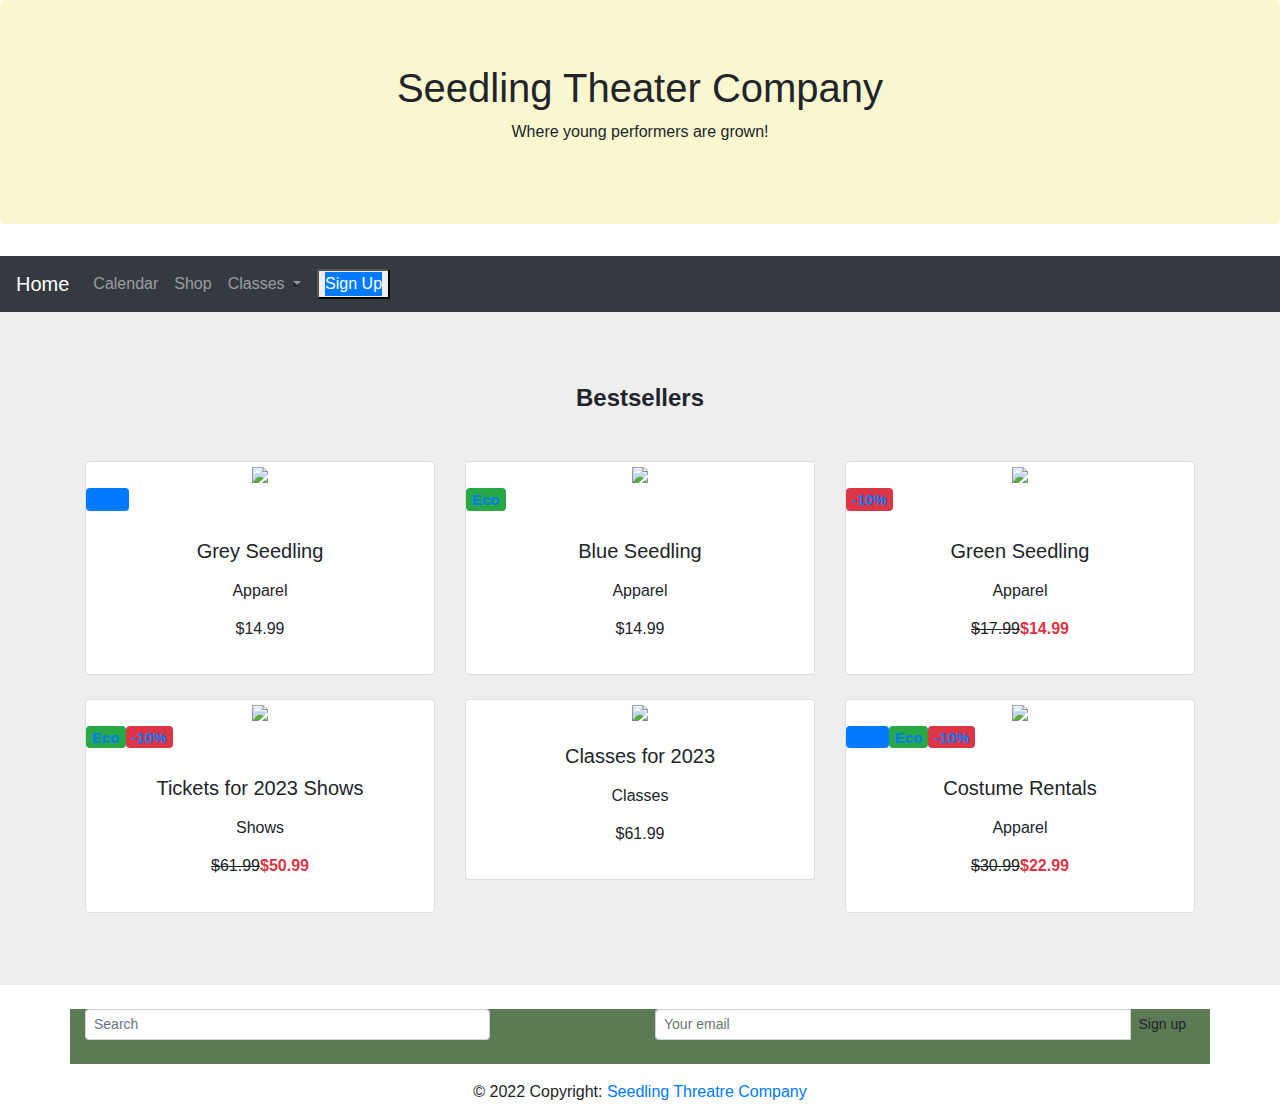
==== shop.html @ 1be5e11b "wedge" ====
<!DOCTYPE HTML>
<html lan="en">
    <head>
        <meta charset="utf-8">
         <meta name="viewport" content="width=device-width, initial-scale=1">
        <link rel="stylesheet" href="../CSS/Seedling_CSS.css">
        <link href="https://fonts.googleapis.com/css2?family=Merriweather:wght@300&display=swap" rel="stylesheet">
         <link rel="stylesheet" href="https://maxcdn.bootstrapcdn.com/bootstrap/4.5.0/css/bootstrap.min.css">
        <script src="https://ajax.googleapis.com/ajax/libs/jquery/3.5.1/jquery.min.js"></script>
        <script src="https://cdnjs.cloudflare.com/ajax/libs/popper.js/1.16.0/umd/popper.min.js"></script>
        <script src="https://maxcdn.bootstrapcdn.com/bootstrap/4.5.0/js/bootstrap.min.js"></script>
    </head>
    
    <body>
          <div class="jumbotron text-center" style="background-color:#F8F7CF">
              <h1> Seedling Theater Company</h1>
              <p> Where young performers are grown!</p></div>
        
                <nav class="navbar navbar-expand-sm bg-dark navbar-dark">
  <a class="navbar-brand" href="index.html">Home</a>

  <ul class="navbar-nav">
    <li class="nav-item">
      <a class="nav-link" href="calendar.html">Calendar</a>
    </li>
    <li class="nav-item">
      <a class="nav-link" href="shop.html">Shop</a>
    </li>

    <li class="nav-item dropdown">
      <a class="nav-link dropdown-toggle" href="#" id="navbardrop" data-toggle="dropdown">
        Classes
      </a>
      <div class="dropdown-menu">
        <a class="dropdown-item" href="classes.html">Acting</a>
        <a class="dropdown-item" href="classes.html">Musical Theatre</a>
        <a class="dropdown-item" href="classes.html">Vocal Perfomance</a>
      </div>
    </li>
  </ul>
        
            <li class="nav-item pl-2 mb-2 mb-md-0">
            <button><a href="#" type="button" class="bttn btn-primary" data-toggle="modal" data-target="#modalRegisterForm">Sign Up</a>              
                </button>
                </li>
       </nav> 
        
        <!--modal Sign In-->
        <div class="modal fade" id="modalRegisterForm" tabindex="-1" role="dialog" aria-labelledby="myModalLabel" aria-hidden="true">
        <div class="modal-dialog" role="document">
            <div class="modal-content">
            
            <div class="modal-header">
                <h5 class="modal-title mx-auto">Sign Up</h5>
                <button type="button" class="close ml-0" data-dismiss="modal" aria-label="close">
                <span aria-hidden="true">&times;</span>
                </button>
            </div>
                
            <div class="modal-body">
                <div class="md-form md-outline">
                <i class="fas fa-user prefix"></i>
                <input type="text" id="modalRegisterForm-name" class="form-control">
                <label data-error="wrong" data-success="right" for="modalRegisterForm-name">Your Name</label>
                </div>
                 <div class="md-form md-outline">
                <i class="fas fa-user prefix"></i>
                <input type="text" id="modalRegisterForm-name" class="form-control">
                <label data-error="wrong" data-success="right" for="modalRegisterForm-email">Your Email</label>
                </div>
                 <div class="md-form md-outline">
                <i class="fas fa-user prefix"></i>
                <input type="text" id="modalRegisterForm-name" class="form-control">
                <label data-error="wrong" data-success="right" for="modalRegisterForm-password">Your Password</label>
                </div>
           </div>
               <div class="modal-footer d-flex justify-content-center">
                <button class="btn btn-ptimary">Sign Up</button>
                </div> 
       </div>
            </div>
        </div>
        
        <section style="background-color: #eee;">
  <div class="text-center container py-5">
    <h4 class="mt-4 mb-5"><strong>Bestsellers</strong></h4>

    <div class="row">
      <div class="col-lg-4 col-md-12 mb-4">
        <div class="card">
          <div class="bg-image hover-zoom ripple ripple-surface ripple-surface-light"
            data-mdb-ripple-color="light">
            <img src="../images/t%20shirt%20mockup.jpg"
              class="w-100" />
            <a href="#!">
              <div class="mask">
                <div class="d-flex justify-content-start align-items-end h-100">
                  <h5><span class="badge bg-primary ms-2">New</span></h5>
                </div>
              </div>
              <div class="hover-overlay">
                <div class="mask" style="background-color: rgba(251, 251, 251, 0.15);"></div>
              </div>
            </a>
          </div>
          <div class="card-body">
            <a href="" class="text-reset">
              <h5 class="card-title mb-3">Grey Seedling</h5>
            </a>
            <a href="" class="text-reset">
              <p>Apparel</p>
            </a>
            <h6 class="mb-3">$14.99</h6>
          </div>
        </div>
      </div>

      <div class="col-lg-4 col-md-6 mb-4">
        <div class="card">
          <div class="bg-image hover-zoom ripple ripple-surface ripple-surface-light"
            data-mdb-ripple-color="light">
            <img src="../images/blueshirt.jpg"
              class="w-100" />
            <a href="#!">
              <div class="mask">
                <div class="d-flex justify-content-start align-items-end h-100">
                  <h5><span class="badge bg-success ms-2">Eco</span></h5>
                </div>
              </div>
              <div class="hover-overlay">
                <div class="mask" style="background-color: rgba(251, 251, 251, 0.15);"></div>
              </div>
            </a>
          </div>
          <div class="card-body">
            <a href="" class="text-reset">
              <h5 class="card-title mb-3">Blue Seedling</h5>
            </a>
            <a href="" class="text-reset">
              <p>Apparel</p>
            </a>
            <h6 class="mb-3">$14.99</h6>
          </div>
        </div>
      </div>

      <div class="col-lg-4 col-md-6 mb-4">
        <div class="card">
          <div class="bg-image hover-zoom ripple" data-mdb-ripple-color="light">
            <img src="../images/greeshirt.jpg"
              class="w-100" />
            <a href="#!">
              <div class="mask">
                <div class="d-flex justify-content-start align-items-end h-100">
                  <h5><span class="badge bg-danger ms-2">-10%</span></h5>
                </div>
              </div>
              <div class="hover-overlay">
                <div class="mask" style="background-color: rgba(251, 251, 251, 0.15);"></div>
              </div>
            </a>
          </div>
          <div class="card-body">
            <a href="" class="text-reset">
              <h5 class="card-title mb-3">Green Seedling</h5>
            </a>
            <a href="" class="text-reset">
              <p>Apparel</p>
            </a>
            <h6 class="mb-3">
              <s>$17.99</s><strong class="ms-2 text-danger">$14.99</strong>
            </h6>
          </div>
        </div>
      </div>
    </div>

    <div class="row">
      <div class="col-lg-4 col-md-12 mb-4">
        <div class="card">
          <div class="bg-image hover-zoom ripple" data-mdb-ripple-color="light">
            <img src="../images/tickets.jpeg"
              class="w-100" />
            <a href="#!">
              <div class="mask">
                <div class="d-flex justify-content-start align-items-end h-100">
                  <h5>
                    <span class="badge bg-success ms-2">Eco</span><span
                      class="badge bg-danger ms-2">-10%</span>
                  </h5>
                </div>
              </div>
              <div class="hover-overlay">
                <div class="mask" style="background-color: rgba(251, 251, 251, 0.15);"></div>
              </div>
            </a>
          </div>
          <div class="card-body">
            <a href="" class="text-reset">
              <h5 class="card-title mb-3">Tickets for 2023 Shows</h5>
            </a>
            <a href="" class="text-reset">
              <p>Shows</p>
            </a>
            <h6 class="mb-3">
              <s>$61.99</s><strong class="ms-2 text-danger">$50.99</strong>
            </h6>
          </div>
        </div>
      </div>

      <div class="col-lg-4 col-md-6 mb-4">
        <div class="card">
          <div class="bg-image hover-zoom ripple ripple-surface ripple-surface-light"
            data-mdb-ripple-color="light">
            <img src="../images/popster.webp"
              class="w-100" />
            <a href="#!">
              <div class="mask">
                <div class="d-flex justify-content-start align-items-end h-100"></div>
              </div>
              <div class="hover-overlay">
                <div class="mask" style="background-color: rgba(251, 251, 251, 0.15);"></div>
              </div>
            </a>
          </div>
          <div class="card-body">
            <a href="" class="text-reset">
              <h5 class="card-title mb-3">Classes for 2023</h5>
            </a>
            <a href="" class="text-reset">
              <p>Classes</p>
            </a>
            <h6 class="mb-3">$61.99</h6>
          </div>
        </div>
      </div>

      <div class="col-lg-4 col-md-6 mb-4">
        <div class="card">
          <div class="bg-image hover-zoom ripple" data-mdb-ripple-color="light">
            <img src="../images/costumes.jpeg"
              class="w-100" />
            <a href="#!">
              <div class="mask">
                <div class="d-flex justify-content-start align-items-end h-100">
                  <h5>
                    <span class="badge bg-primary ms-2">New</span><span
                      class="badge bg-success ms-2">Eco</span><span class="badge bg-danger ms-2">-10%</span>
                  </h5>
                </div>
              </div>
              <div class="hover-overlay">
                <div class="mask" style="background-color: rgba(251, 251, 251, 0.15);"></div>
              </div>
            </a>
          </div>
          <div class="card-body">
            <a href="" class="text-reset">
              <h5 class="card-title mb-3">Costume Rentals</h5>
            </a>
            <a href="" class="text-reset">
              <p>Apparel</p>
            </a>
            <h6 class="mb-3">
              <s>$30.99</s><strong class="ms-2 text-danger">$22.99</strong>
            </h6>
          </div>
        </div>
      </div>
    </div>
  </div>
</section>
        
</body>
    <footer class="page-footer font-small special-color-dark pt-4">
  <div class="container">
    <div class="row" style="background-color:#5A7B54">
      <div class="col-md-6 mb-4">
        <form class="form-inline">
          <input class="form-control form-control-sm mr-3 w-75" type="text" placeholder="Search"
            aria-label="Search">
          <i class="fas fa-search" aria-hidden="true"></i>
        </form> 
        </div>
      <div class="col-md-6 mb-4">

        <form class="input-group">
          <input type="text" class="form-control form-control-sm" placeholder="Your email"
            aria-label="Your email" aria-describedby="basic-addon2">
          <div class="input-group-append">
            <button class="btn btn-sm btn-outline-white my-0" type="button">Sign up</button>
          </div>
        </form> 
        </div>
      </div>
        </div>
  <div class="footer-copyright text-center py-3" >© 2022 Copyright:
    <a href="/"> Seedling Threatre Company</a>
  </div>

</footer>



</html>
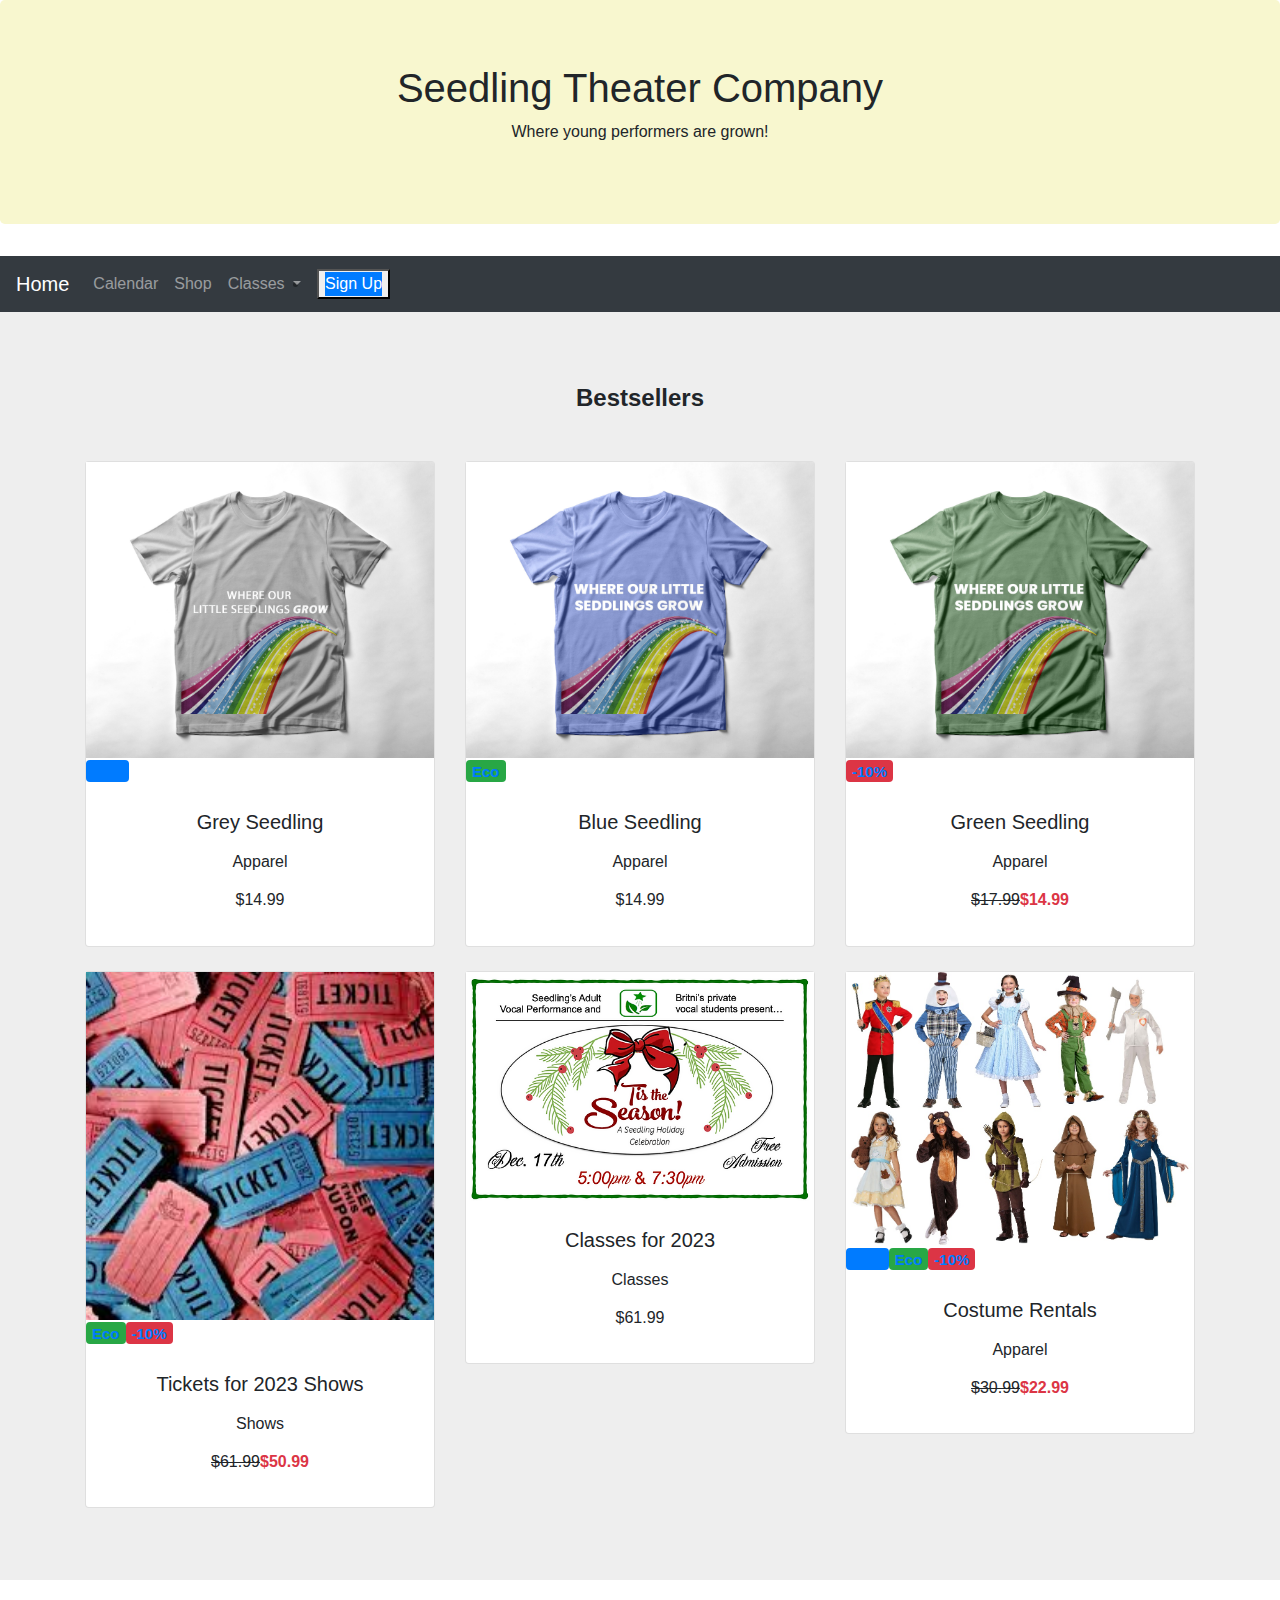
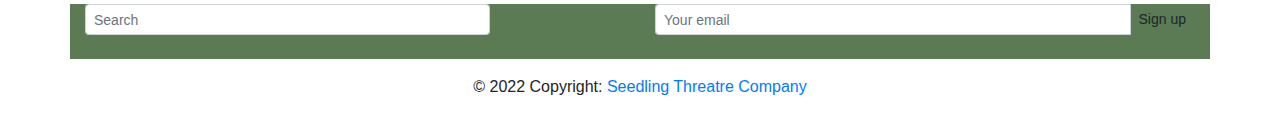
==== commit 98a158d1: "Update shop.html" ====
--- a/shop.html
+++ b/shop.html
@@ -90,7 +90,7 @@
         <div class="card">
           <div class="bg-image hover-zoom ripple ripple-surface ripple-surface-light"
             data-mdb-ripple-color="light">
-            <img src="../images/t%20shirt%20mockup.jpg"
+            <img src="t%20shirt%20mockup.jpg"
               class="w-100" />
             <a href="#!">
               <div class="mask">
@@ -119,7 +119,7 @@
         <div class="card">
           <div class="bg-image hover-zoom ripple ripple-surface ripple-surface-light"
             data-mdb-ripple-color="light">
-            <img src="../images/blueshirt.jpg"
+            <img src="blueshirt.jpg"
               class="w-100" />
             <a href="#!">
               <div class="mask">
@@ -147,7 +147,7 @@
       <div class="col-lg-4 col-md-6 mb-4">
         <div class="card">
           <div class="bg-image hover-zoom ripple" data-mdb-ripple-color="light">
-            <img src="../images/greeshirt.jpg"
+            <img src="greeshirt.jpg"
               class="w-100" />
             <a href="#!">
               <div class="mask">
@@ -179,7 +179,7 @@
       <div class="col-lg-4 col-md-12 mb-4">
         <div class="card">
           <div class="bg-image hover-zoom ripple" data-mdb-ripple-color="light">
-            <img src="../images/tickets.jpeg"
+            <img src="tickets.jpeg"
               class="w-100" />
             <a href="#!">
               <div class="mask">
@@ -213,7 +213,7 @@
         <div class="card">
           <div class="bg-image hover-zoom ripple ripple-surface ripple-surface-light"
             data-mdb-ripple-color="light">
-            <img src="../images/popster.webp"
+            <img src="popster.webp"
               class="w-100" />
             <a href="#!">
               <div class="mask">
@@ -239,7 +239,7 @@
       <div class="col-lg-4 col-md-6 mb-4">
         <div class="card">
           <div class="bg-image hover-zoom ripple" data-mdb-ripple-color="light">
-            <img src="../images/costumes.jpeg"
+            <img src="costumes.jpeg"
               class="w-100" />
             <a href="#!">
               <div class="mask">
@@ -303,4 +303,4 @@
 
 
 
-</html>+</html>
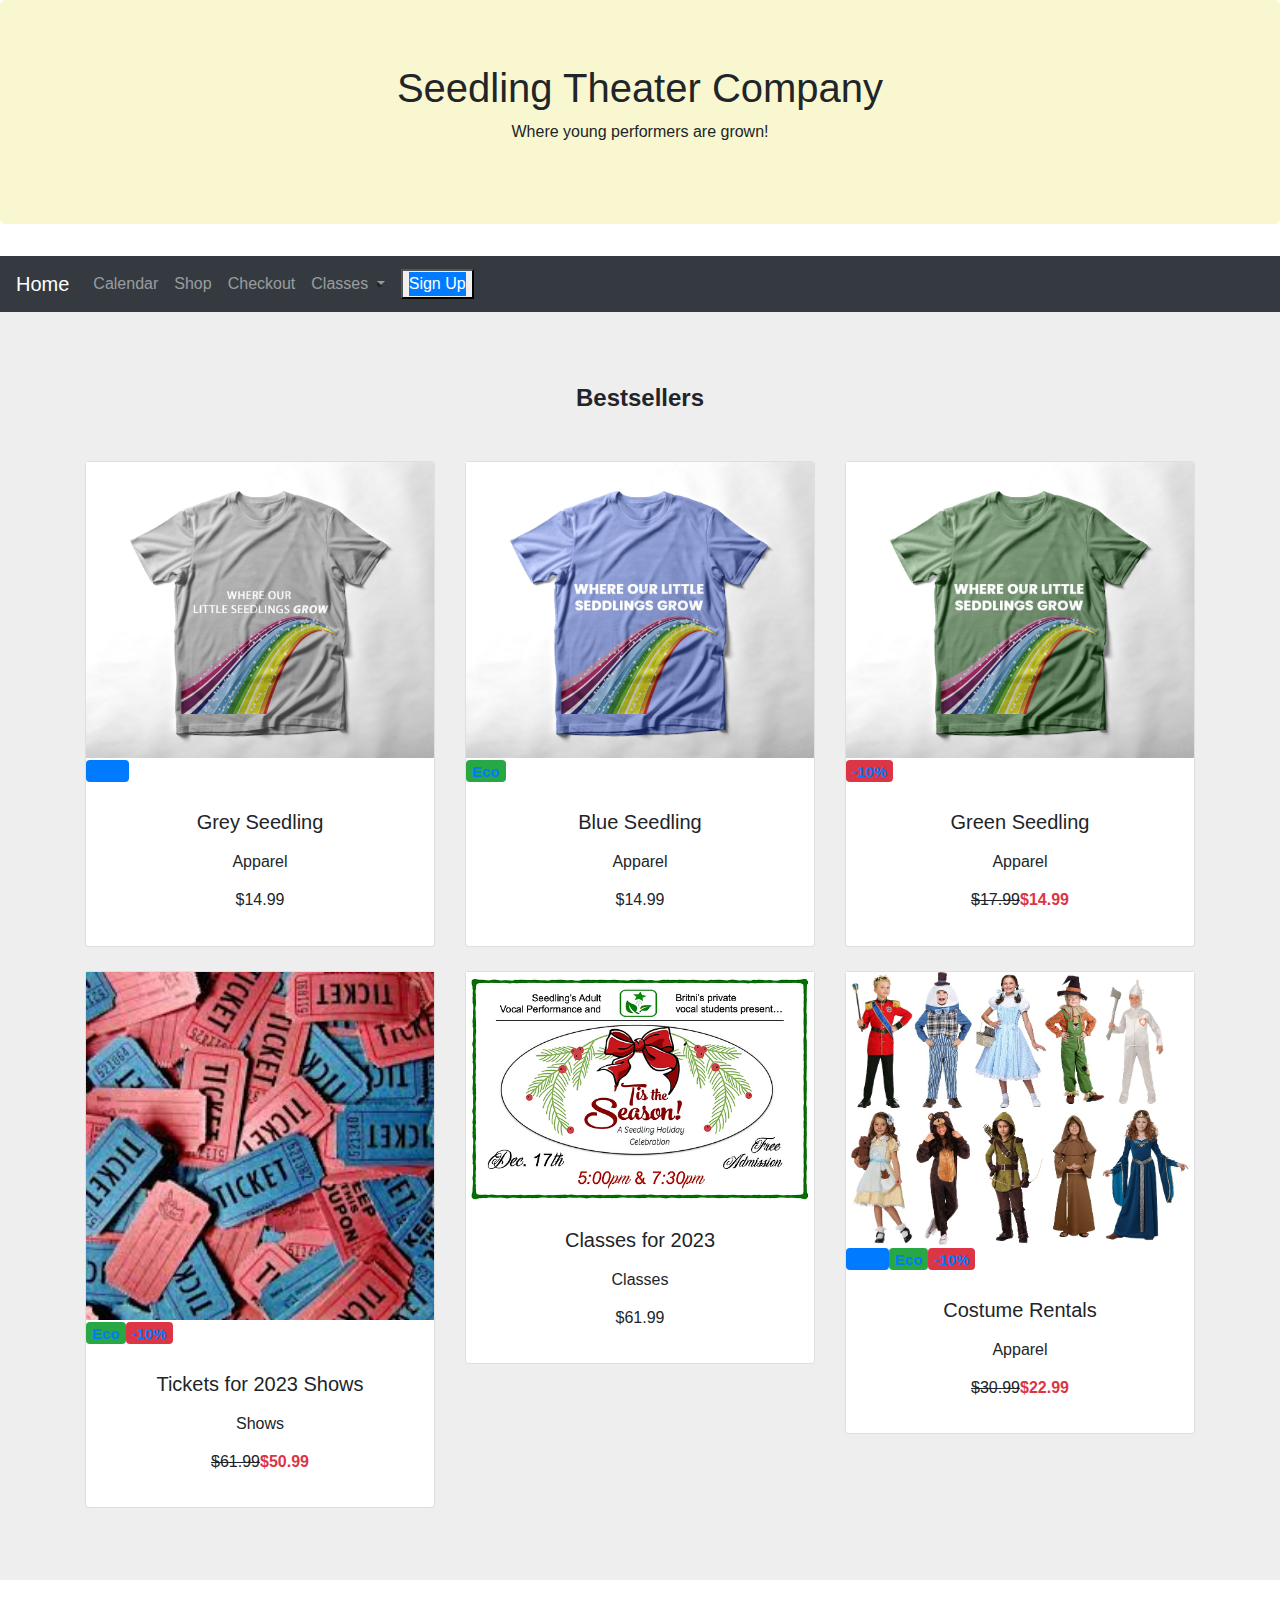
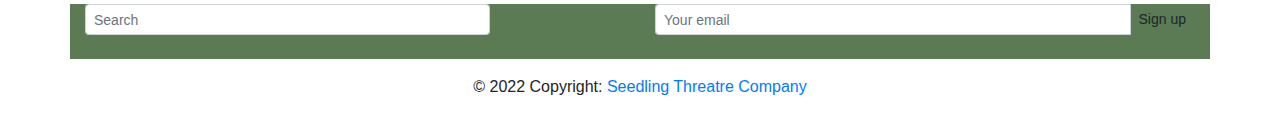
==== commit 18880256: "Update shop.html" ====
--- a/shop.html
+++ b/shop.html
@@ -26,6 +26,9 @@
     <li class="nav-item">
       <a class="nav-link" href="shop.html">Shop</a>
     </li>
+      <li class="nav-item">
+      <a class="nav-link" href="checkout.html">Checkout</a>
+    </li>
 
     <li class="nav-item dropdown">
       <a class="nav-link dropdown-toggle" href="#" id="navbardrop" data-toggle="dropdown">
